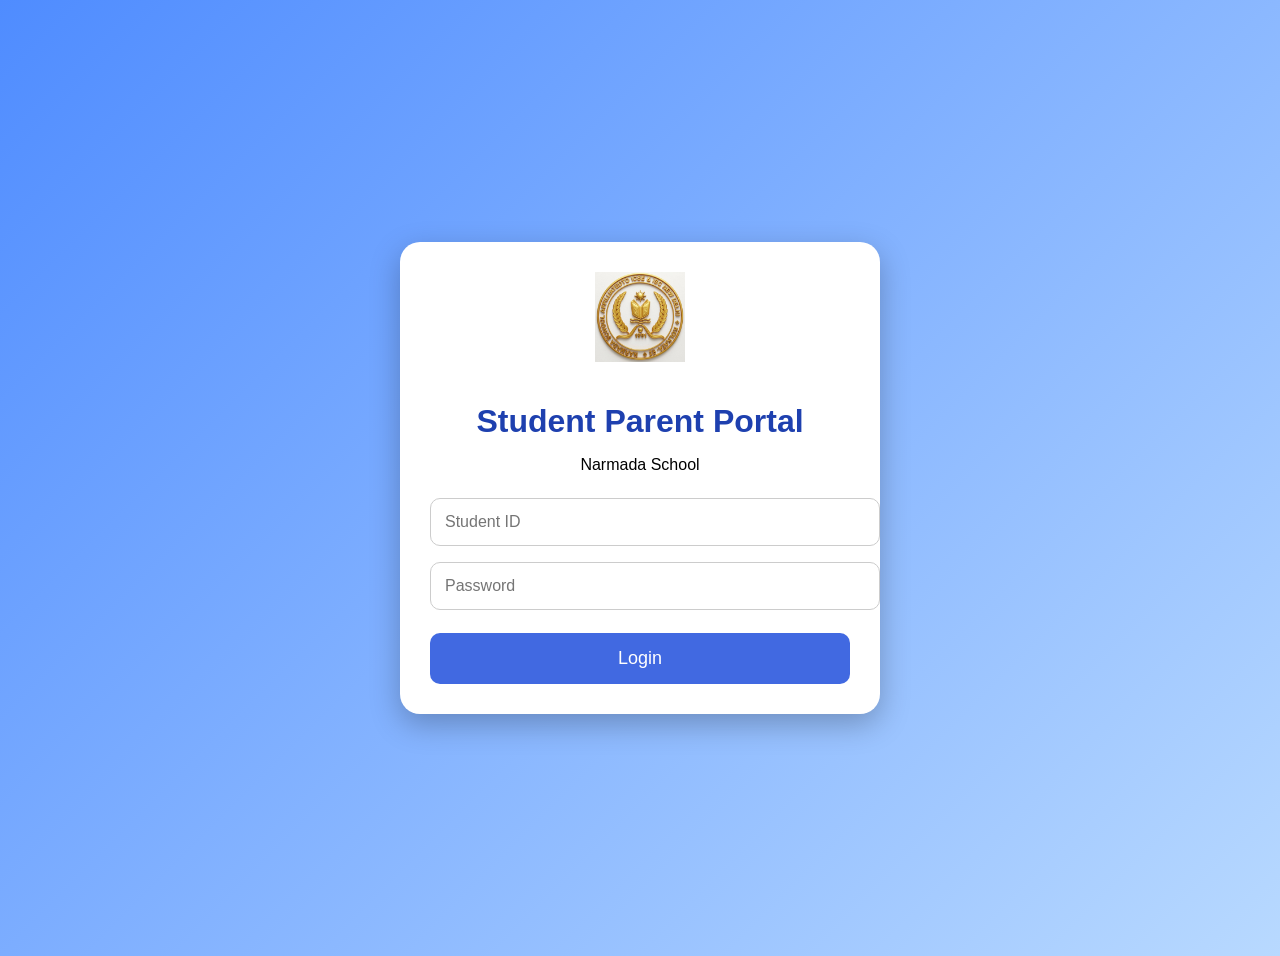
==== index.html @ 3f9139ee "Add files via upload" ====
<!DOCTYPE html>
<html lang="en">

<head>

<meta charset="UTF-8">
<meta name="viewport" content="width=device-width, initial-scale=1.0">

<title>Student Parent Portal</title>

<link rel="stylesheet" href="css/style.css">

</head>

<body>

<div class="login-box">

<img src="images/logo.png" class="logo">

<h1>Student Parent Portal</h1>

<p>Narmada School</p>

<input type="text" placeholder="Student ID">

<input type="password" placeholder="Password">

<button onclick="location.href='dashboard.html'">
Login
</button>

</div>

</body>

</html>
---- css/style.css ----
```css
/* ===========================
   Student Parent Portal
   CSS File
=========================== */

*{
    margin:0;
    padding:0;
    box-sizing:border-box;
}

body{

    font-family:Arial, Helvetica, sans-serif;

    background:linear-gradient(135deg,#4f8cff,#b8d9ff);

    display:flex;

    justify-content:center;

    align-items:center;

    min-height:100vh;

    padding:20px;

}

.login-box{

    width:100%;

    max-width:420px;

    background:#ffffff;

    padding:30px;

    border-radius:20px;

    text-align:center;

    box-shadow:0px 10px 30px rgba(0,0,0,0.25);

}

.logo{

    width:90px;

    height:90px;

    margin-bottom:15px;

}

h1{

    color:#1e40af;

    margin-bottom:8px;

}

.school-name{

    color:#666;

    margin-bottom:25px;

    font-size:15px;

}

input,
select{

    width:100%;

    padding:14px;

    margin:8px 0;

    border:1px solid #cccccc;

    border-radius:10px;

    font-size:16px;

    transition:0.3s;

    background:white;

}

input:focus,
select:focus{

    outline:none;

    border:1px solid royalblue;

    box-shadow:0px 0px 8px rgba(65,105,225,0.3);

}

button{

    width:100%;

    padding:15px;

    margin-top:15px;

    background:royalblue;

    color:white;

    border:none;

    border-radius:10px;

    font-size:18px;

    cursor:pointer;

    transition:0.3s;

}

button:hover{

    background:#1b4dc9;

}

button:active{

    transform:scale(0.98);

}

.note{

    margin-top:18px;

    color:#777;

    font-size:13px;

}

/* Dashboard */

.dashboard{

    width:100%;

    max-width:700px;

    margin:auto;

}

.header{

    background:royalblue;

    color:white;

    border-radius:15px;

    padding:20px;

    text-align:center;

    margin-bottom:20px;

}

.card{

    background:white;

    border-radius:15px;

    padding:20px;

    margin-bottom:15px;

    box-shadow:0px 5px 15px rgba(0,0,0,0.15);

}

.card h2{

    color:royalblue;

    margin-bottom:15px;

}

.card p{

    margin:10px 0;

    font-size:17px;

}

.menu{

    display:grid;

    grid-template-columns:1fr;

    gap:15px;

}

.menu button{

    padding:16px;

    font-size:18px;

}

/* Mobile */

@media(max-width:600px){

    .login-box{

        padding:20px;

    }

    h1{

        font-size:25px;

    }

    input,
    select,
    button{

        font-size:16px;

    }

}
```
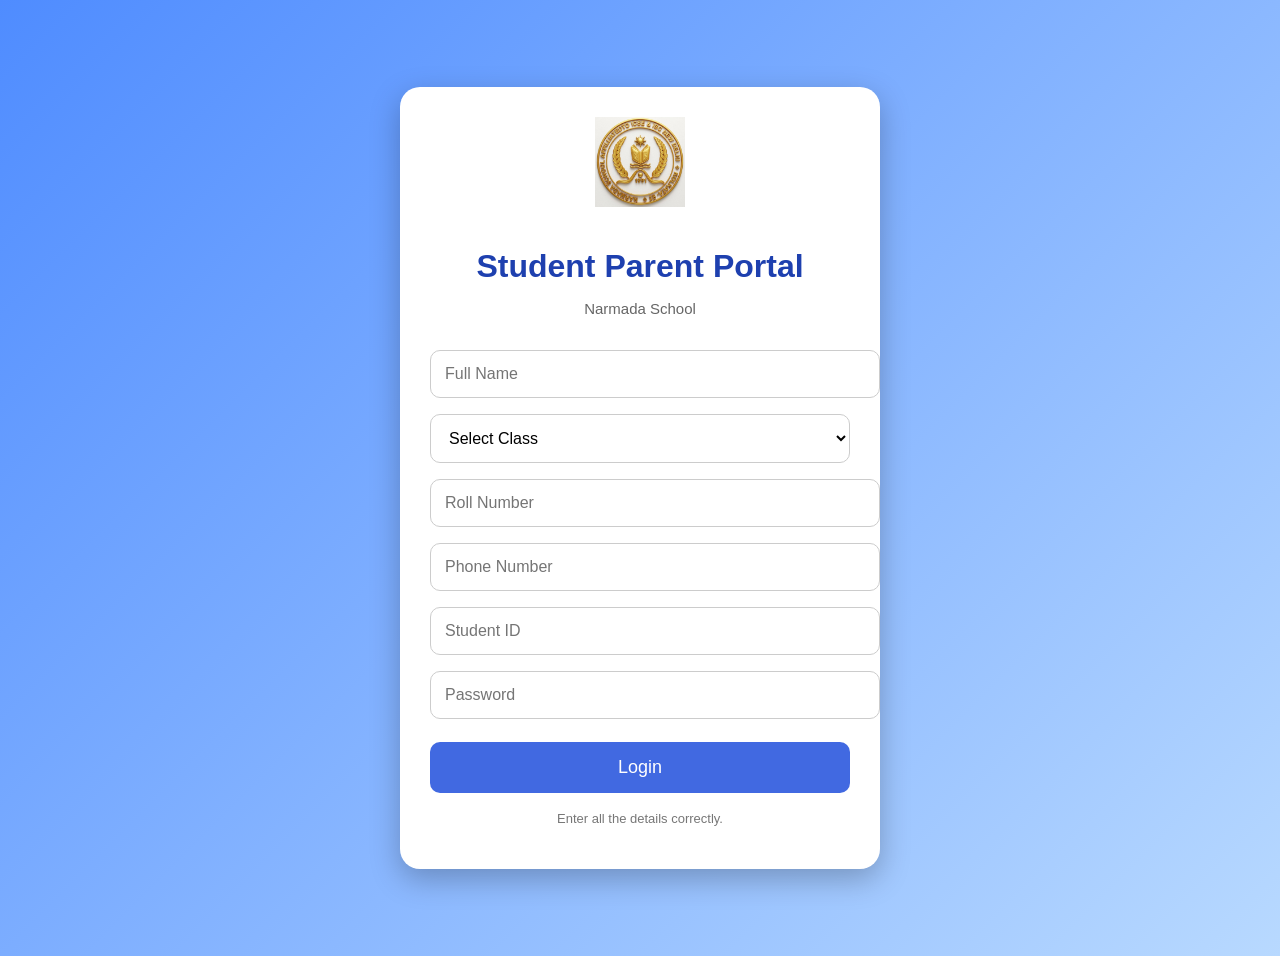
==== commit a3f90ead: "Add files via upload" ====
--- a/index.html
+++ b/index.html
@@ -3,12 +3,14 @@
 
 <head>
 
-<meta charset="UTF-8">
-<meta name="viewport" content="width=device-width, initial-scale=1.0">
+    <meta charset="UTF-8">
+    <meta name="viewport" content="width=device-width, initial-scale=1.0">
 
-<title>Student Parent Portal</title>
+    <title>Student Parent Portal</title>
 
-<link rel="stylesheet" href="css/style.css">
+    <link rel="stylesheet" href="css/style.css">
+
+    <script src="js/script.js"></script>
 
 </head>
 
@@ -16,19 +18,43 @@
 
 <div class="login-box">
 
-<img src="images/logo.png" class="logo">
+    <img src="images/logo.png" class="logo" alt="School Logo">
 
-<h1>Student Parent Portal</h1>
+    <h1>Student Parent Portal</h1>
 
-<p>Narmada School</p>
+    <p class="school-name">Narmada School</p>
 
-<input type="text" placeholder="Student ID">
+    <input type="text" id="name" placeholder="Full Name">
 
-<input type="password" placeholder="Password">
+    <select id="class">
 
-<button onclick="location.href='dashboard.html'">
-Login
-</button>
+        <option value="">Select Class</option>
+
+        <option value="6">Class 6</option>
+        <option value="7">Class 7</option>
+        <option value="8">Class 8</option>
+        <option value="9">Class 9</option>
+        <option value="10">Class 10</option>
+        <option value="11">Class 11</option>
+        <option value="12">Class 12</option>
+
+    </select>
+
+    <input type="number" id="roll" placeholder="Roll Number">
+
+    <input type="tel" id="phone" placeholder="Phone Number">
+
+    <input type="text" id="id" placeholder="Student ID">
+
+    <input type="password" id="pass" placeholder="Password">
+
+    <button onclick="login()">Login</button>
+
+    <p class="note">
+
+        Enter all the details correctly.
+
+    </p>
 
 </div>
 
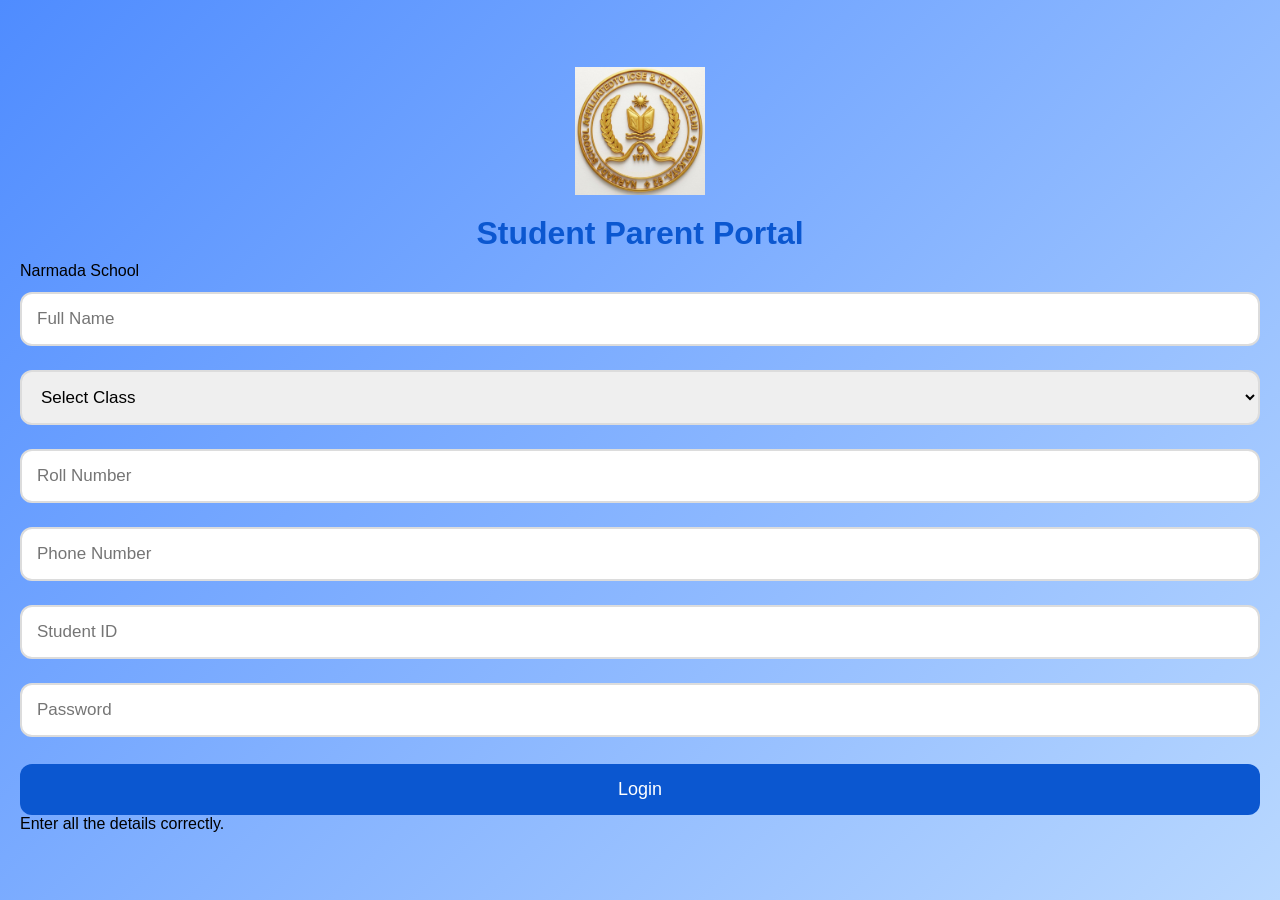
==== commit 4e1b47f5: "Add files via upload" ====
--- a/index.html
+++ b/index.html
@@ -29,7 +29,11 @@
     <select id="class">
 
         <option value="">Select Class</option>
-
+        <option value="1">Class 1</option>
+        <option value="2">Class 2</option>
+        <option value="3">Class 3</option>
+        <option value="4">Class 4</option>
+        <option value="5">Class 5</option>
         <option value="6">Class 6</option>
         <option value="7">Class 7</option>
         <option value="8">Class 8</option>
--- a/css/style.css
+++ b/css/style.css
@@ -1,20 +1,20 @@
-```css
-/* ===========================
-   Student Parent Portal
-   CSS File
-=========================== */
+/* ===========================================
+   NARMADA SCHOOL PORTAL
+   VERSION 1.0
+=========================================== */
 
 *{
     margin:0;
     padding:0;
     box-sizing:border-box;
+    font-family:Arial, Helvetica, sans-serif;
 }
 
 body{
 
-    font-family:Arial, Helvetica, sans-serif;
-
-    background:linear-gradient(135deg,#4f8cff,#b8d9ff);
+    background:linear-gradient(135deg,#4f8cff,#b9d8ff);
+
+    min-height:100vh;
 
     display:flex;
 
@@ -22,89 +22,114 @@
 
     align-items:center;
 
-    min-height:100vh;
-
     padding:20px;
 
 }
 
-.login-box{
+/* ==========================
+      MAIN CONTAINERS
+========================== */
+
+.container,
+.dashboard{
 
     width:100%;
 
-    max-width:420px;
-
-    background:#ffffff;
+    max-width:550px;
+
+    background:white;
+
+    border-radius:25px;
 
     padding:30px;
 
-    border-radius:20px;
+    box-shadow:0 10px 30px rgba(0,0,0,0.2);
+
+}
+
+/* ==========================
+        LOGO
+========================== */
+
+.logo{
+
+    width:130px;
+
+    display:block;
+
+    margin:auto;
+
+    margin-bottom:20px;
+
+}
+
+/* ==========================
+       HEADINGS
+========================== */
+
+h1{
 
     text-align:center;
 
-    box-shadow:0px 10px 30px rgba(0,0,0,0.25);
-
-}
-
-.logo{
-
-    width:90px;
-
-    height:90px;
-
-    margin-bottom:15px;
-
-}
-
-h1{
-
-    color:#1e40af;
-
-    margin-bottom:8px;
-
-}
-
-.school-name{
+    color:#0b57d0;
+
+    margin-bottom:10px;
+
+}
+
+h2{
+
+    color:#333;
+
+    margin-bottom:12px;
+
+}
+
+h3{
+
+    text-align:center;
 
     color:#666;
 
-    margin-bottom:25px;
-
-    font-size:15px;
-
-}
+    margin-bottom:20px;
+
+}
+
+/* ==========================
+       INPUTS
+========================== */
 
 input,
 select{
 
     width:100%;
 
-    padding:14px;
-
-    margin:8px 0;
-
-    border:1px solid #cccccc;
-
-    border-radius:10px;
-
-    font-size:16px;
+    padding:15px;
+
+    margin:12px 0;
+
+    font-size:17px;
+
+    border:2px solid #dcdcdc;
+
+    border-radius:12px;
+
+    outline:none;
 
     transition:0.3s;
-
-    background:white;
 
 }
 
 input:focus,
 select:focus{
 
-    outline:none;
-
-    border:1px solid royalblue;
-
-    box-shadow:0px 0px 8px rgba(65,105,225,0.3);
-
-}
+    border-color:#0b57d0;
+
+}
+
+/* ==========================
+        BUTTONS
+========================== */
 
 button{
 
@@ -114,13 +139,13 @@
 
     margin-top:15px;
 
-    background:royalblue;
+    background:#0b57d0;
 
     color:white;
 
     border:none;
 
-    border-radius:10px;
+    border-radius:12px;
 
     font-size:18px;
 
@@ -132,125 +157,152 @@
 
 button:hover{
 
-    background:#1b4dc9;
-
-}
-
-button:active{
-
-    transform:scale(0.98);
-
-}
-
-.note{
-
-    margin-top:18px;
-
-    color:#777;
-
-    font-size:13px;
-
-}
-
-/* Dashboard */
-
-.dashboard{
+    background:#0846a8;
+
+    transform:translateY(-2px);
+
+}
+
+/* ==========================
+         HEADER
+========================== */
+
+.header{
+
+    margin-bottom:20px;
+
+}
+
+/* ==========================
+          CARDS
+========================== */
+
+.card{
+
+    background:#f7f9fc;
+
+    border-left:6px solid #0b57d0;
+
+    border-radius:15px;
+
+    padding:18px;
+
+    margin-bottom:18px;
+
+    box-shadow:0 4px 10px rgba(0,0,0,0.08);
+
+}
+
+.card p{
+
+    font-size:17px;
+
+    line-height:30px;
+
+    color:#444;
+
+}
+
+/* ==========================
+          MENU
+========================== */
+
+.menu{
+
+    display:flex;
+
+    flex-direction:column;
+
+    gap:12px;
+
+    margin-top:20px;
+
+}
+
+/* ==========================
+      PROGRESS BAR
+========================== */
+
+progress{
 
     width:100%;
 
-    max-width:700px;
-
-    margin:auto;
-
-}
-
-.header{
-
-    background:royalblue;
-
-    color:white;
-
-    border-radius:15px;
-
-    padding:20px;
-
-    text-align:center;
-
-    margin-bottom:20px;
-
-}
-
-.card{
-
-    background:white;
-
-    border-radius:15px;
-
-    padding:20px;
-
-    margin-bottom:15px;
-
-    box-shadow:0px 5px 15px rgba(0,0,0,0.15);
-
-}
-
-.card h2{
-
-    color:royalblue;
-
-    margin-bottom:15px;
-
-}
-
-.card p{
-
-    margin:10px 0;
-
-    font-size:17px;
-
-}
-
-.menu{
-
-    display:grid;
-
-    grid-template-columns:1fr;
-
-    gap:15px;
-
-}
-
-.menu button{
-
-    padding:16px;
-
-    font-size:18px;
-
-}
-
-/* Mobile */
+    height:25px;
+
+}
+
+/* ==========================
+          LINKS
+========================== */
+
+a{
+
+    color:#0b57d0;
+
+    text-decoration:none;
+
+}
+
+a:hover{
+
+    text-decoration:underline;
+
+}
+
+/* ==========================
+      RESPONSIVE DESIGN
+========================== */
 
 @media(max-width:600px){
 
-    .login-box{
-
-        padding:20px;
+    body{
+
+        padding:12px;
+
+    }
+
+    .container,
+    .dashboard{
+
+        padding:22px;
+
+        border-radius:20px;
 
     }
 
     h1{
 
-        font-size:25px;
+        font-size:28px;
+
+    }
+
+    h2{
+
+        font-size:22px;
+
+    }
+
+    h3{
+
+        font-size:17px;
 
     }
 
     input,
-    select,
+    select{
+
+        font-size:16px;
+
+        padding:14px;
+
+    }
+
     button{
 
-        font-size:16px;
-
-    }
-
-}
-```
+        font-size:17px;
+
+        padding:14px;
+
+    }
+
+}
